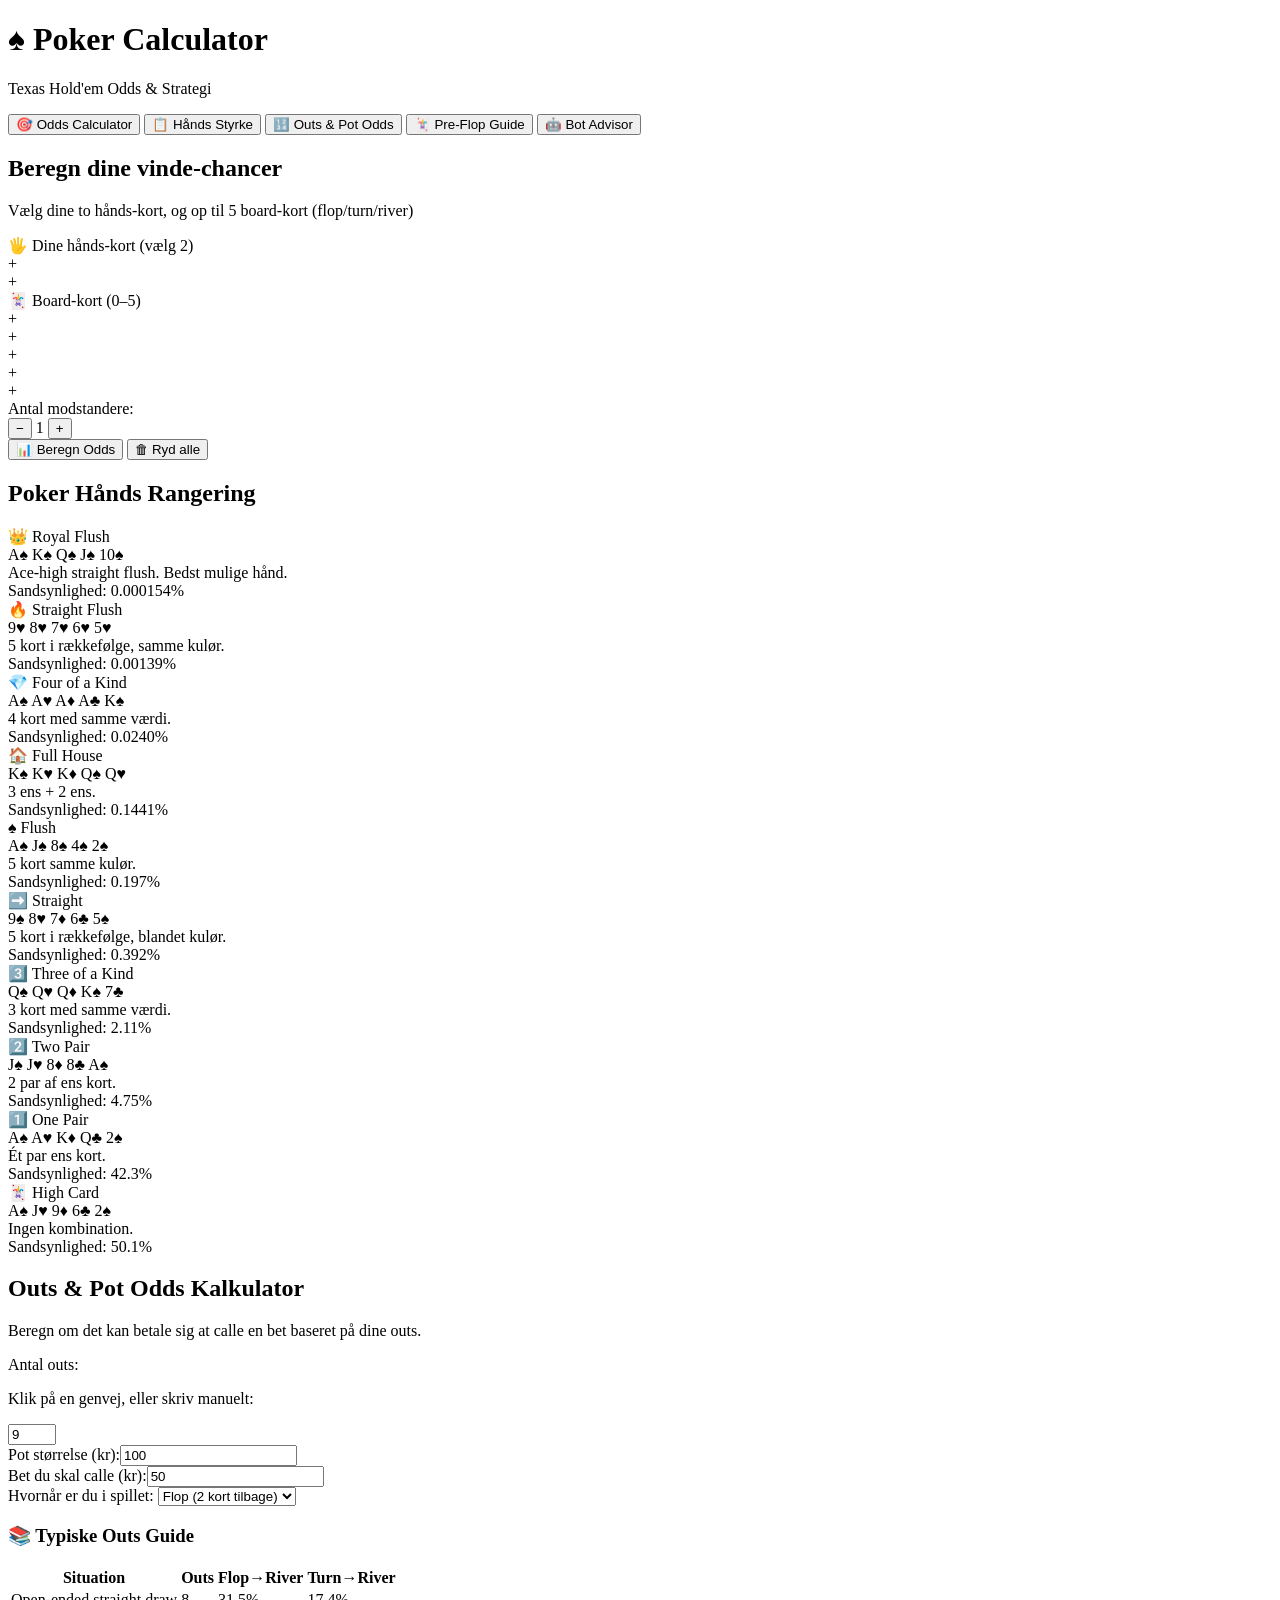
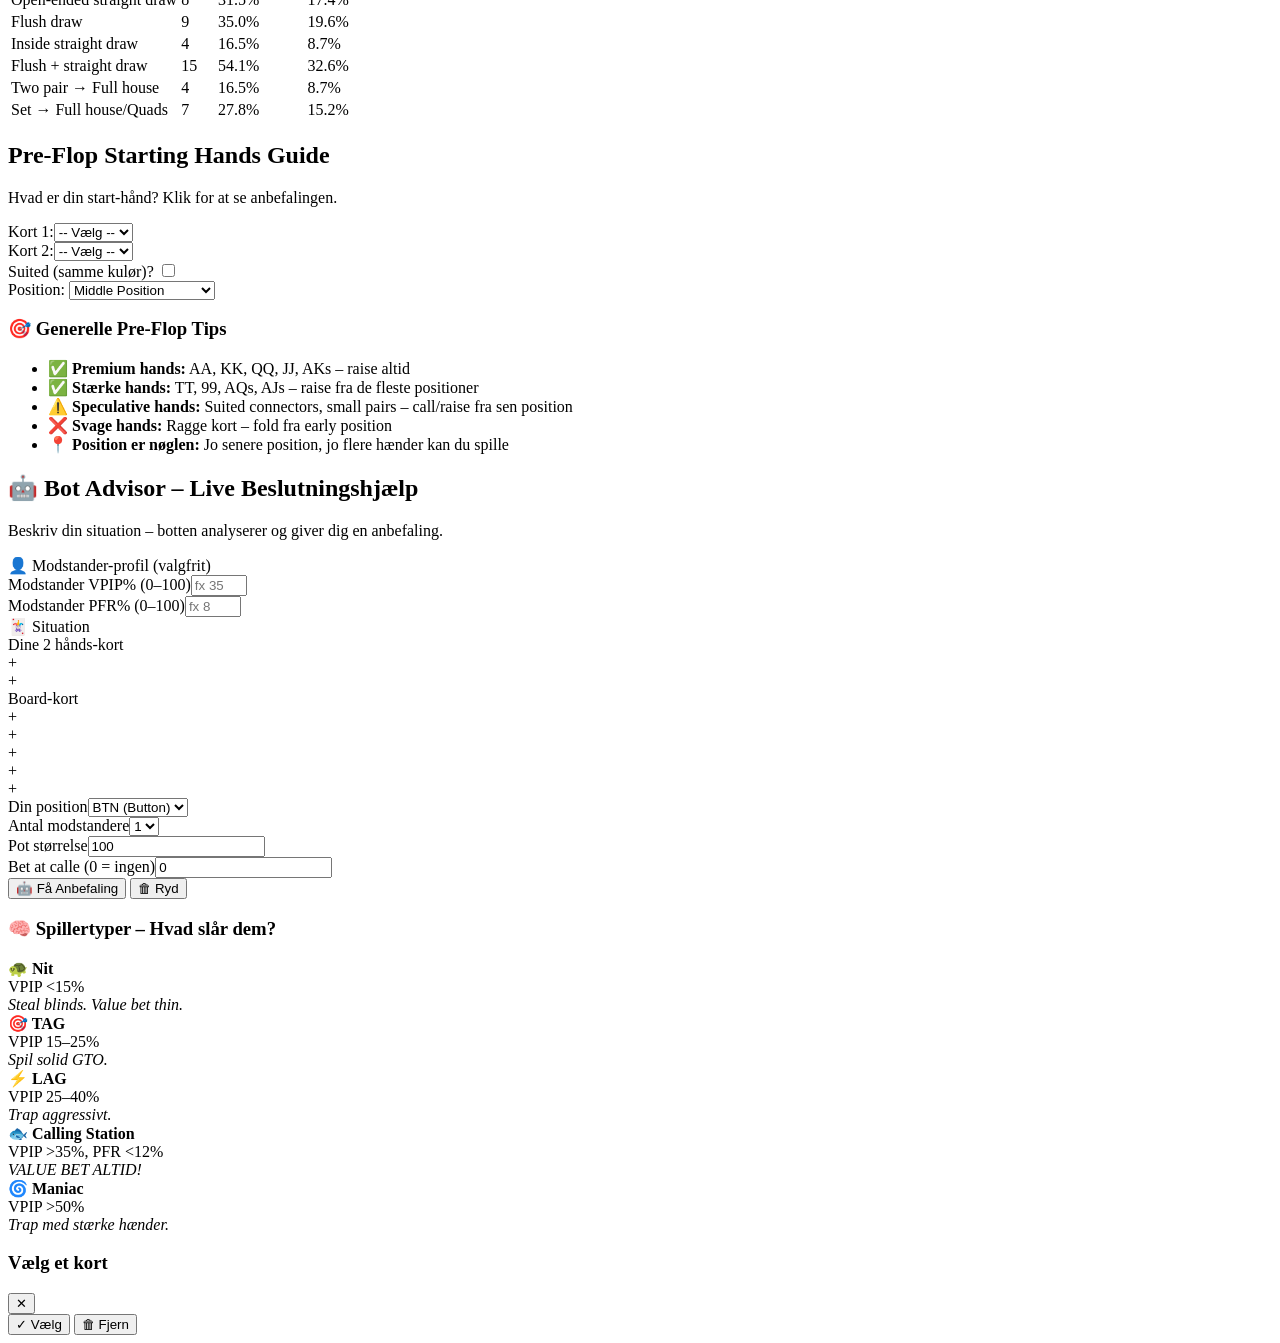
==== index.html @ 9366d3f9 "Initial: Texas Hold'em Poker Advisor – standalone app Web app + Python CLI bot til Texas Hold'em: - " ====
<!DOCTYPE html>
<html lang="da">
<head>
  <meta charset="UTF-8" />
  <meta name="viewport" content="width=device-width, initial-scale=1.0" />
  <title>♠ Poker Calculator</title>
  <link rel="stylesheet" href="style.css" />
</head>
<body>
  <div class="app">
    <header>
      <h1>♠ Poker Calculator</h1>
      <p class="subtitle">Texas Hold'em Odds & Strategi</p>
    </header>

    <nav class="tabs">
      <button class="tab active" data-tab="odds">🎯 Odds Calculator</button>
      <button class="tab" data-tab="hands">📋 Hånds Styrke</button>
      <button class="tab" data-tab="outs">🔢 Outs & Pot Odds</button>
      <button class="tab" data-tab="preflop">🃏 Pre-Flop Guide</button>
      <button class="tab" data-tab="bot">🤖 Bot Advisor</button>
    </nav>

    <section id="tab-odds" class="tab-content active">
      <div class="card">
        <h2>Beregn dine vinde-chancer</h2>
        <p class="hint">Vælg dine to hånds-kort, og op til 5 board-kort (flop/turn/river)</p>
        <div class="section-label">🖐 Dine hånds-kort (vælg 2)</div>
        <div class="card-picker" id="hole-cards">
          <div class="card-slot" data-index="0" onclick="openPicker(this)"><span class="add-icon">+</span></div>
          <div class="card-slot" data-index="1" onclick="openPicker(this)"><span class="add-icon">+</span></div>
        </div>
        <div class="section-label">🃏 Board-kort (0–5)</div>
        <div class="card-picker" id="board-cards">
          <div class="card-slot" data-index="0" onclick="openPicker(this)"><span class="add-icon">+</span></div>
          <div class="card-slot" data-index="1" onclick="openPicker(this)"><span class="add-icon">+</span></div>
          <div class="card-slot" data-index="2" onclick="openPicker(this)"><span class="add-icon">+</span></div>
          <div class="card-slot" data-index="3" onclick="openPicker(this)"><span class="add-icon">+</span></div>
          <div class="card-slot" data-index="4" onclick="openPicker(this)"><span class="add-icon">+</span></div>
        </div>
        <div class="opponents-row">
          <label>Antal modstandere:</label>
          <div class="num-input">
            <button onclick="changeOpponents(-1)">−</button>
            <span id="opponent-count">1</span>
            <button onclick="changeOpponents(1)">+</button>
          </div>
        </div>
        <button class="calc-btn" onclick="calculateOdds()">📊 Beregn Odds</button>
        <button class="clear-btn" onclick="clearAll()">🗑 Ryd alle</button>
        <div id="result" class="result-box hidden"></div>
      </div>
    </section>

    <section id="tab-hands" class="tab-content hidden">
      <div class="card">
        <h2>Poker Hånds Rangering</h2>
        <div class="hand-list">
          <div class="hand-item rank-1"><div class="hand-name">👑 Royal Flush</div><div class="hand-example">A♠ K♠ Q♠ J♠ 10♠</div><div class="hand-desc">Ace-high straight flush. Bedst mulige hånd.</div><div class="hand-prob">Sandsynlighed: 0.000154%</div></div>
          <div class="hand-item rank-2"><div class="hand-name">🔥 Straight Flush</div><div class="hand-example">9♥ 8♥ 7♥ 6♥ 5♥</div><div class="hand-desc">5 kort i rækkefølge, samme kulør.</div><div class="hand-prob">Sandsynlighed: 0.00139%</div></div>
          <div class="hand-item rank-3"><div class="hand-name">💎 Four of a Kind</div><div class="hand-example">A♠ A♥ A♦ A♣ K♠</div><div class="hand-desc">4 kort med samme værdi.</div><div class="hand-prob">Sandsynlighed: 0.0240%</div></div>
          <div class="hand-item rank-4"><div class="hand-name">🏠 Full House</div><div class="hand-example">K♠ K♥ K♦ Q♠ Q♥</div><div class="hand-desc">3 ens + 2 ens.</div><div class="hand-prob">Sandsynlighed: 0.1441%</div></div>
          <div class="hand-item rank-5"><div class="hand-name">♠ Flush</div><div class="hand-example">A♠ J♠ 8♠ 4♠ 2♠</div><div class="hand-desc">5 kort samme kulør.</div><div class="hand-prob">Sandsynlighed: 0.197%</div></div>
          <div class="hand-item rank-6"><div class="hand-name">➡️ Straight</div><div class="hand-example">9♠ 8♥ 7♦ 6♣ 5♠</div><div class="hand-desc">5 kort i rækkefølge, blandet kulør.</div><div class="hand-prob">Sandsynlighed: 0.392%</div></div>
          <div class="hand-item rank-7"><div class="hand-name">3️⃣ Three of a Kind</div><div class="hand-example">Q♠ Q♥ Q♦ K♠ 7♣</div><div class="hand-desc">3 kort med samme værdi.</div><div class="hand-prob">Sandsynlighed: 2.11%</div></div>
          <div class="hand-item rank-8"><div class="hand-name">2️⃣ Two Pair</div><div class="hand-example">J♠ J♥ 8♦ 8♣ A♠</div><div class="hand-desc">2 par af ens kort.</div><div class="hand-prob">Sandsynlighed: 4.75%</div></div>
          <div class="hand-item rank-9"><div class="hand-name">1️⃣ One Pair</div><div class="hand-example">A♠ A♥ K♦ Q♣ 2♠</div><div class="hand-desc">Ét par ens kort.</div><div class="hand-prob">Sandsynlighed: 42.3%</div></div>
          <div class="hand-item rank-10"><div class="hand-name">🃏 High Card</div><div class="hand-example">A♠ J♥ 9♦ 6♣ 2♠</div><div class="hand-desc">Ingen kombination.</div><div class="hand-prob">Sandsynlighed: 50.1%</div></div>
        </div>
      </div>
    </section>

    <section id="tab-outs" class="tab-content hidden">
      <div class="card">
        <h2>Outs & Pot Odds Kalkulator</h2>
        <p class="hint">Beregn om det kan betale sig at calle en bet baseret på dine outs.</p>
        <div class="form-group">
          <label>Antal outs:</label>
          <div class="outs-grid" id="outs-grid"></div>
          <p class="hint small">Klik på en genvej, eller skriv manuelt:</p>
          <input type="number" id="outs-input" min="1" max="47" value="9" oninput="updateOutsCalc()" />
        </div>
        <div class="form-row">
          <div class="form-group half"><label>Pot størrelse (kr):</label><input type="number" id="pot-size" value="100" oninput="updateOutsCalc()" /></div>
          <div class="form-group half"><label>Bet du skal calle (kr):</label><input type="number" id="call-size" value="50" oninput="updateOutsCalc()" /></div>
        </div>
        <div class="form-group">
          <label>Hvornår er du i spillet:</label>
          <select id="street" onchange="updateOutsCalc()">
            <option value="flop">Flop (2 kort tilbage)</option>
            <option value="turn">Turn (1 kort tilbage)</option>
          </select>
        </div>
        <div id="outs-result" class="result-box"></div>
        <div class="card inner-card">
          <h3>📚 Typiske Outs Guide</h3>
          <table class="outs-table">
            <thead><tr><th>Situation</th><th>Outs</th><th>Flop→River</th><th>Turn→River</th></tr></thead>
            <tbody>
              <tr><td>Open-ended straight draw</td><td>8</td><td>31.5%</td><td>17.4%</td></tr>
              <tr><td>Flush draw</td><td>9</td><td>35.0%</td><td>19.6%</td></tr>
              <tr><td>Inside straight draw</td><td>4</td><td>16.5%</td><td>8.7%</td></tr>
              <tr><td>Flush + straight draw</td><td>15</td><td>54.1%</td><td>32.6%</td></tr>
              <tr><td>Two pair → Full house</td><td>4</td><td>16.5%</td><td>8.7%</td></tr>
              <tr><td>Set → Full house/Quads</td><td>7</td><td>27.8%</td><td>15.2%</td></tr>
            </tbody>
          </table>
        </div>
      </div>
    </section>

    <section id="tab-preflop" class="tab-content hidden">
      <div class="card">
        <h2>Pre-Flop Starting Hands Guide</h2>
        <p class="hint">Hvad er din start-hånd? Klik for at se anbefalingen.</p>
        <div class="preflop-selector">
          <div class="form-row">
            <div class="form-group half"><label>Kort 1:</label><select id="pf-card1" onchange="updatePreflop()"><option value="">-- Vælg --</option></select></div>
            <div class="form-group half"><label>Kort 2:</label><select id="pf-card2" onchange="updatePreflop()"><option value="">-- Vælg --</option></select></div>
          </div>
          <div class="form-group">
            <label>Suited (samme kulør)?</label>
            <label class="toggle"><input type="checkbox" id="pf-suited" onchange="updatePreflop()" /><span class="slider"></span></label>
          </div>
          <div class="form-group">
            <label>Position:</label>
            <select id="pf-position" onchange="updatePreflop()">
              <option value="early">Early (UTG)</option>
              <option value="mid" selected>Middle Position</option>
              <option value="late">Late (Cutoff / Button)</option>
              <option value="blind">Blinds (SB/BB)</option>
            </select>
          </div>
        </div>
        <div id="preflop-result" class="result-box hidden"></div>
        <div class="card inner-card">
          <h3>🎯 Generelle Pre-Flop Tips</h3>
          <ul class="tips-list">
            <li>✅ <strong>Premium hands:</strong> AA, KK, QQ, JJ, AKs – raise altid</li>
            <li>✅ <strong>Stærke hands:</strong> TT, 99, AQs, AJs – raise fra de fleste positioner</li>
            <li>⚠️ <strong>Speculative hands:</strong> Suited connectors, small pairs – call/raise fra sen position</li>
            <li>❌ <strong>Svage hands:</strong> Ragge kort – fold fra early position</li>
            <li>📍 <strong>Position er nøglen:</strong> Jo senere position, jo flere hænder kan du spille</li>
          </ul>
        </div>
      </div>
    </section>

    <section id="tab-bot" class="tab-content hidden">
      <div class="card">
        <h2>🤖 Bot Advisor – Live Beslutningshjælp</h2>
        <p class="hint">Beskriv din situation – botten analyserer og giver dig en anbefaling.</p>
        <div class="bot-section">
          <div class="section-label">👤 Modstander-profil (valgfrit)</div>
          <div class="form-row">
            <div class="form-group half"><label>Modstander VPIP% <span class="hint-inline">(0–100)</span></label><input type="number" id="bot-vpip" placeholder="fx 35" min="0" max="100" oninput="botClassifyOpp()" /></div>
            <div class="form-group half"><label>Modstander PFR% <span class="hint-inline">(0–100)</span></label><input type="number" id="bot-pfr" placeholder="fx 8" min="0" max="100" oninput="botClassifyOpp()" /></div>
          </div>
          <div id="bot-opp-result" class="opp-box hidden"></div>
        </div>
        <div class="bot-section">
          <div class="section-label">🃏 Situation</div>
          <div class="section-label small">Dine 2 hånds-kort</div>
          <div class="card-picker" id="bot-hole-cards">
            <div class="card-slot" data-index="0" onclick="openBotPicker(this,'hole')"><span class="add-icon">+</span></div>
            <div class="card-slot" data-index="1" onclick="openBotPicker(this,'hole')"><span class="add-icon">+</span></div>
          </div>
          <div class="section-label small">Board-kort</div>
          <div class="card-picker" id="bot-board-cards">
            <div class="card-slot" data-index="0" onclick="openBotPicker(this,'board')"><span class="add-icon">+</span></div>
            <div class="card-slot" data-index="1" onclick="openBotPicker(this,'board')"><span class="add-icon">+</span></div>
            <div class="card-slot" data-index="2" onclick="openBotPicker(this,'board')"><span class="add-icon">+</span></div>
            <div class="card-slot" data-index="3" onclick="openBotPicker(this,'board')"><span class="add-icon">+</span></div>
            <div class="card-slot" data-index="4" onclick="openBotPicker(this,'board')"><span class="add-icon">+</span></div>
          </div>
          <div class="form-row">
            <div class="form-group half"><label>Din position</label><select id="bot-position"><option value="UTG">UTG (Early)</option><option value="MP">MP (Middle)</option><option value="CO">CO (Cutoff)</option><option value="BTN" selected>BTN (Button)</option><option value="SB">SB</option><option value="BB">BB</option></select></div>
            <div class="form-group half"><label>Antal modstandere</label><select id="bot-opponents"><option value="1" selected>1</option><option value="2">2</option><option value="3">3</option><option value="4">4</option><option value="5">5</option></select></div>
          </div>
          <div class="form-row">
            <div class="form-group half"><label>Pot størrelse</label><input type="number" id="bot-pot" value="100" /></div>
            <div class="form-group half"><label>Bet at calle (0 = ingen)</label><input type="number" id="bot-call" value="0" /></div>
          </div>
        </div>
        <button class="calc-btn" onclick="runBotAdvisor()">🤖 Få Anbefaling</button>
        <button class="clear-btn" onclick="clearBotCards()">🗑 Ryd</button>
        <div id="bot-result" class="result-box hidden"></div>
        <div class="card inner-card" style="margin-top:1.2rem">
          <h3>🧠 Spillertyper – Hvad slår dem?</h3>
          <div class="opp-types-grid">
            <div class="opp-type-item nit"><strong>🐢 Nit</strong><br>VPIP &lt;15%<br><em>Steal blinds. Value bet thin.</em></div>
            <div class="opp-type-item tag"><strong>🎯 TAG</strong><br>VPIP 15–25%<br><em>Spil solid GTO.</em></div>
            <div class="opp-type-item lag"><strong>⚡ LAG</strong><br>VPIP 25–40%<br><em>Trap aggressivt.</em></div>
            <div class="opp-type-item fish"><strong>🐟 Calling Station</strong><br>VPIP &gt;35%, PFR &lt;12%<br><em>VALUE BET ALTID!</em></div>
            <div class="opp-type-item maniac"><strong>🌀 Maniac</strong><br>VPIP &gt;50%<br><em>Trap med stærke hænder.</em></div>
          </div>
        </div>
      </div>
    </section>
  </div>

  <div id="modal-overlay" class="modal-overlay hidden" onclick="closePickerIfOutside(event)">
    <div class="modal-box">
      <div class="modal-header"><h3>Vælg et kort</h3><button onclick="closePicker()">✕</button></div>
      <div class="rank-buttons" id="rank-buttons"></div>
      <div class="suit-buttons" id="suit-buttons"></div>
      <div id="picker-preview" class="picker-preview"></div>
      <div class="modal-actions">
        <button class="confirm-btn" onclick="confirmCard()">✓ Vælg</button>
        <button class="remove-btn" onclick="removeCard()">🗑 Fjern</button>
      </div>
    </div>
  </div>

  <script src="poker.js"></script>
  <script src="bot-web.js"></script>
</body>
</html>
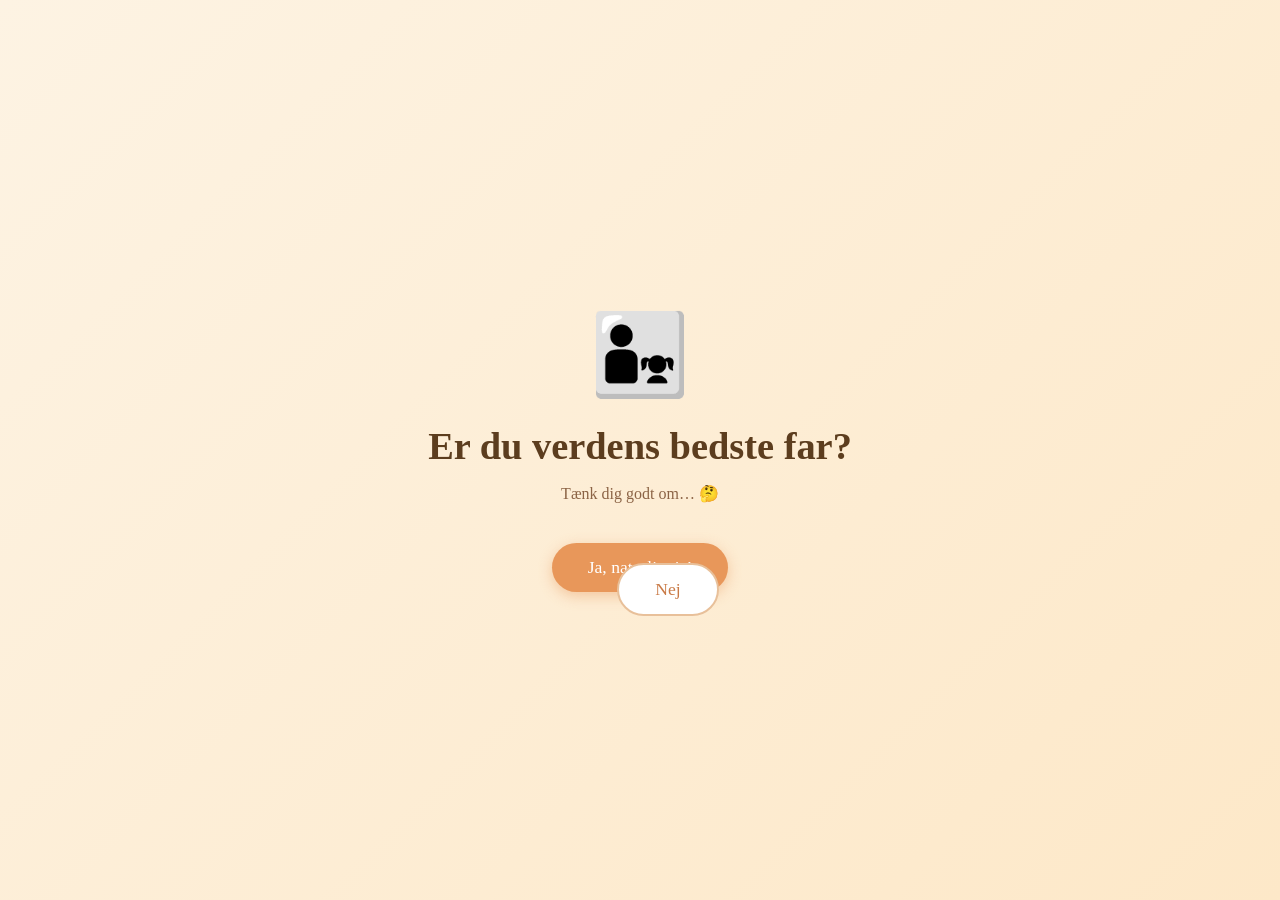
==== commit 9a839f7e: "Add Father's Day interactive invitation page A playful single-page site with 3 questions where the "" ====
--- a/index.html
+++ b/index.html
@@ -3,216 +3,316 @@
 <head>
   <meta charset="UTF-8" />
   <meta name="viewport" content="width=device-width, initial-scale=1.0" />
-  <title>♠ Poker Calculator</title>
-  <link rel="stylesheet" href="style.css" />
+  <title>Fars dag ❤️</title>
+  <style>
+    * {
+      box-sizing: border-box;
+      margin: 0;
+      padding: 0;
+    }
+
+    body {
+      min-height: 100vh;
+      background: linear-gradient(135deg, #fdf3e3 0%, #fde8c8 100%);
+      font-family: 'Georgia', serif;
+      display: flex;
+      align-items: center;
+      justify-content: center;
+      overflow: hidden;
+    }
+
+    .scene {
+      display: none;
+      flex-direction: column;
+      align-items: center;
+      justify-content: center;
+      text-align: center;
+      padding: 40px 20px;
+      max-width: 600px;
+      width: 100%;
+      animation: fadeIn 0.6s ease;
+    }
+
+    .scene.active {
+      display: flex;
+    }
+
+    @keyframes fadeIn {
+      from { opacity: 0; transform: translateY(20px); }
+      to   { opacity: 1; transform: translateY(0); }
+    }
+
+    .emoji {
+      font-size: 80px;
+      margin-bottom: 20px;
+      animation: bounce 2s infinite;
+    }
+
+    @keyframes bounce {
+      0%, 100% { transform: translateY(0); }
+      50%       { transform: translateY(-10px); }
+    }
+
+    h1 {
+      font-size: clamp(1.6rem, 5vw, 2.4rem);
+      color: #5c3d1e;
+      margin-bottom: 12px;
+      line-height: 1.3;
+    }
+
+    p.sub {
+      font-size: 1rem;
+      color: #8b6345;
+      margin-bottom: 40px;
+    }
+
+    .btn-row {
+      display: flex;
+      gap: 20px;
+      flex-wrap: wrap;
+      justify-content: center;
+      position: relative;
+    }
+
+    button {
+      padding: 14px 36px;
+      font-size: 1.1rem;
+      font-family: inherit;
+      border: none;
+      border-radius: 50px;
+      cursor: pointer;
+      transition: transform 0.15s, box-shadow 0.15s;
+    }
+
+    .btn-yes {
+      background: #e8975a;
+      color: #fff;
+      box-shadow: 0 4px 14px rgba(232, 151, 90, 0.45);
+    }
+
+    .btn-yes:hover {
+      transform: scale(1.06);
+      box-shadow: 0 6px 20px rgba(232, 151, 90, 0.6);
+    }
+
+    .btn-no {
+      background: #fff;
+      color: #c97a46;
+      border: 2px solid #e8c09a;
+      position: fixed; /* so it can escape anywhere on screen */
+      transition: none;
+    }
+
+    /* Final scene styles */
+    #scene-final .emoji {
+      animation: spin 1s ease forwards;
+    }
+
+    @keyframes spin {
+      0%   { transform: rotate(0deg) scale(0.5); opacity: 0; }
+      60%  { transform: rotate(375deg) scale(1.15); opacity: 1; }
+      100% { transform: rotate(360deg) scale(1); opacity: 1; }
+    }
+
+    #scene-final h1 {
+      color: #c0392b;
+    }
+
+    .confetti-wrap {
+      position: fixed;
+      top: 0; left: 0;
+      width: 100%; height: 100%;
+      pointer-events: none;
+      overflow: hidden;
+    }
+
+    .confetti-piece {
+      position: absolute;
+      width: 10px; height: 10px;
+      border-radius: 2px;
+      animation: fall linear forwards;
+    }
+
+    @keyframes fall {
+      0%   { transform: translateY(-20px) rotate(0deg); opacity: 1; }
+      100% { transform: translateY(110vh) rotate(720deg); opacity: 0; }
+    }
+
+    .detail-box {
+      background: #fff;
+      border-radius: 18px;
+      padding: 24px 32px;
+      box-shadow: 0 4px 20px rgba(0,0,0,0.08);
+      margin-top: 24px;
+      color: #5c3d1e;
+      font-size: 1.05rem;
+      line-height: 1.8;
+    }
+
+    .detail-box strong {
+      color: #c97a46;
+    }
+  </style>
 </head>
 <body>
-  <div class="app">
-    <header>
-      <h1>♠ Poker Calculator</h1>
-      <p class="subtitle">Texas Hold'em Odds & Strategi</p>
-    </header>
-
-    <nav class="tabs">
-      <button class="tab active" data-tab="odds">🎯 Odds Calculator</button>
-      <button class="tab" data-tab="hands">📋 Hånds Styrke</button>
-      <button class="tab" data-tab="outs">🔢 Outs & Pot Odds</button>
-      <button class="tab" data-tab="preflop">🃏 Pre-Flop Guide</button>
-      <button class="tab" data-tab="bot">🤖 Bot Advisor</button>
-    </nav>
-
-    <section id="tab-odds" class="tab-content active">
-      <div class="card">
-        <h2>Beregn dine vinde-chancer</h2>
-        <p class="hint">Vælg dine to hånds-kort, og op til 5 board-kort (flop/turn/river)</p>
-        <div class="section-label">🖐 Dine hånds-kort (vælg 2)</div>
-        <div class="card-picker" id="hole-cards">
-          <div class="card-slot" data-index="0" onclick="openPicker(this)"><span class="add-icon">+</span></div>
-          <div class="card-slot" data-index="1" onclick="openPicker(this)"><span class="add-icon">+</span></div>
-        </div>
-        <div class="section-label">🃏 Board-kort (0–5)</div>
-        <div class="card-picker" id="board-cards">
-          <div class="card-slot" data-index="0" onclick="openPicker(this)"><span class="add-icon">+</span></div>
-          <div class="card-slot" data-index="1" onclick="openPicker(this)"><span class="add-icon">+</span></div>
-          <div class="card-slot" data-index="2" onclick="openPicker(this)"><span class="add-icon">+</span></div>
-          <div class="card-slot" data-index="3" onclick="openPicker(this)"><span class="add-icon">+</span></div>
-          <div class="card-slot" data-index="4" onclick="openPicker(this)"><span class="add-icon">+</span></div>
-        </div>
-        <div class="opponents-row">
-          <label>Antal modstandere:</label>
-          <div class="num-input">
-            <button onclick="changeOpponents(-1)">−</button>
-            <span id="opponent-count">1</span>
-            <button onclick="changeOpponents(1)">+</button>
-          </div>
-        </div>
-        <button class="calc-btn" onclick="calculateOdds()">📊 Beregn Odds</button>
-        <button class="clear-btn" onclick="clearAll()">🗑 Ryd alle</button>
-        <div id="result" class="result-box hidden"></div>
-      </div>
-    </section>
-
-    <section id="tab-hands" class="tab-content hidden">
-      <div class="card">
-        <h2>Poker Hånds Rangering</h2>
-        <div class="hand-list">
-          <div class="hand-item rank-1"><div class="hand-name">👑 Royal Flush</div><div class="hand-example">A♠ K♠ Q♠ J♠ 10♠</div><div class="hand-desc">Ace-high straight flush. Bedst mulige hånd.</div><div class="hand-prob">Sandsynlighed: 0.000154%</div></div>
-          <div class="hand-item rank-2"><div class="hand-name">🔥 Straight Flush</div><div class="hand-example">9♥ 8♥ 7♥ 6♥ 5♥</div><div class="hand-desc">5 kort i rækkefølge, samme kulør.</div><div class="hand-prob">Sandsynlighed: 0.00139%</div></div>
-          <div class="hand-item rank-3"><div class="hand-name">💎 Four of a Kind</div><div class="hand-example">A♠ A♥ A♦ A♣ K♠</div><div class="hand-desc">4 kort med samme værdi.</div><div class="hand-prob">Sandsynlighed: 0.0240%</div></div>
-          <div class="hand-item rank-4"><div class="hand-name">🏠 Full House</div><div class="hand-example">K♠ K♥ K♦ Q♠ Q♥</div><div class="hand-desc">3 ens + 2 ens.</div><div class="hand-prob">Sandsynlighed: 0.1441%</div></div>
-          <div class="hand-item rank-5"><div class="hand-name">♠ Flush</div><div class="hand-example">A♠ J♠ 8♠ 4♠ 2♠</div><div class="hand-desc">5 kort samme kulør.</div><div class="hand-prob">Sandsynlighed: 0.197%</div></div>
-          <div class="hand-item rank-6"><div class="hand-name">➡️ Straight</div><div class="hand-example">9♠ 8♥ 7♦ 6♣ 5♠</div><div class="hand-desc">5 kort i rækkefølge, blandet kulør.</div><div class="hand-prob">Sandsynlighed: 0.392%</div></div>
-          <div class="hand-item rank-7"><div class="hand-name">3️⃣ Three of a Kind</div><div class="hand-example">Q♠ Q♥ Q♦ K♠ 7♣</div><div class="hand-desc">3 kort med samme værdi.</div><div class="hand-prob">Sandsynlighed: 2.11%</div></div>
-          <div class="hand-item rank-8"><div class="hand-name">2️⃣ Two Pair</div><div class="hand-example">J♠ J♥ 8♦ 8♣ A♠</div><div class="hand-desc">2 par af ens kort.</div><div class="hand-prob">Sandsynlighed: 4.75%</div></div>
-          <div class="hand-item rank-9"><div class="hand-name">1️⃣ One Pair</div><div class="hand-example">A♠ A♥ K♦ Q♣ 2♠</div><div class="hand-desc">Ét par ens kort.</div><div class="hand-prob">Sandsynlighed: 42.3%</div></div>
-          <div class="hand-item rank-10"><div class="hand-name">🃏 High Card</div><div class="hand-example">A♠ J♥ 9♦ 6♣ 2♠</div><div class="hand-desc">Ingen kombination.</div><div class="hand-prob">Sandsynlighed: 50.1%</div></div>
-        </div>
-      </div>
-    </section>
-
-    <section id="tab-outs" class="tab-content hidden">
-      <div class="card">
-        <h2>Outs & Pot Odds Kalkulator</h2>
-        <p class="hint">Beregn om det kan betale sig at calle en bet baseret på dine outs.</p>
-        <div class="form-group">
-          <label>Antal outs:</label>
-          <div class="outs-grid" id="outs-grid"></div>
-          <p class="hint small">Klik på en genvej, eller skriv manuelt:</p>
-          <input type="number" id="outs-input" min="1" max="47" value="9" oninput="updateOutsCalc()" />
-        </div>
-        <div class="form-row">
-          <div class="form-group half"><label>Pot størrelse (kr):</label><input type="number" id="pot-size" value="100" oninput="updateOutsCalc()" /></div>
-          <div class="form-group half"><label>Bet du skal calle (kr):</label><input type="number" id="call-size" value="50" oninput="updateOutsCalc()" /></div>
-        </div>
-        <div class="form-group">
-          <label>Hvornår er du i spillet:</label>
-          <select id="street" onchange="updateOutsCalc()">
-            <option value="flop">Flop (2 kort tilbage)</option>
-            <option value="turn">Turn (1 kort tilbage)</option>
-          </select>
-        </div>
-        <div id="outs-result" class="result-box"></div>
-        <div class="card inner-card">
-          <h3>📚 Typiske Outs Guide</h3>
-          <table class="outs-table">
-            <thead><tr><th>Situation</th><th>Outs</th><th>Flop→River</th><th>Turn→River</th></tr></thead>
-            <tbody>
-              <tr><td>Open-ended straight draw</td><td>8</td><td>31.5%</td><td>17.4%</td></tr>
-              <tr><td>Flush draw</td><td>9</td><td>35.0%</td><td>19.6%</td></tr>
-              <tr><td>Inside straight draw</td><td>4</td><td>16.5%</td><td>8.7%</td></tr>
-              <tr><td>Flush + straight draw</td><td>15</td><td>54.1%</td><td>32.6%</td></tr>
-              <tr><td>Two pair → Full house</td><td>4</td><td>16.5%</td><td>8.7%</td></tr>
-              <tr><td>Set → Full house/Quads</td><td>7</td><td>27.8%</td><td>15.2%</td></tr>
-            </tbody>
-          </table>
-        </div>
-      </div>
-    </section>
-
-    <section id="tab-preflop" class="tab-content hidden">
-      <div class="card">
-        <h2>Pre-Flop Starting Hands Guide</h2>
-        <p class="hint">Hvad er din start-hånd? Klik for at se anbefalingen.</p>
-        <div class="preflop-selector">
-          <div class="form-row">
-            <div class="form-group half"><label>Kort 1:</label><select id="pf-card1" onchange="updatePreflop()"><option value="">-- Vælg --</option></select></div>
-            <div class="form-group half"><label>Kort 2:</label><select id="pf-card2" onchange="updatePreflop()"><option value="">-- Vælg --</option></select></div>
-          </div>
-          <div class="form-group">
-            <label>Suited (samme kulør)?</label>
-            <label class="toggle"><input type="checkbox" id="pf-suited" onchange="updatePreflop()" /><span class="slider"></span></label>
-          </div>
-          <div class="form-group">
-            <label>Position:</label>
-            <select id="pf-position" onchange="updatePreflop()">
-              <option value="early">Early (UTG)</option>
-              <option value="mid" selected>Middle Position</option>
-              <option value="late">Late (Cutoff / Button)</option>
-              <option value="blind">Blinds (SB/BB)</option>
-            </select>
-          </div>
-        </div>
-        <div id="preflop-result" class="result-box hidden"></div>
-        <div class="card inner-card">
-          <h3>🎯 Generelle Pre-Flop Tips</h3>
-          <ul class="tips-list">
-            <li>✅ <strong>Premium hands:</strong> AA, KK, QQ, JJ, AKs – raise altid</li>
-            <li>✅ <strong>Stærke hands:</strong> TT, 99, AQs, AJs – raise fra de fleste positioner</li>
-            <li>⚠️ <strong>Speculative hands:</strong> Suited connectors, small pairs – call/raise fra sen position</li>
-            <li>❌ <strong>Svage hands:</strong> Ragge kort – fold fra early position</li>
-            <li>📍 <strong>Position er nøglen:</strong> Jo senere position, jo flere hænder kan du spille</li>
-          </ul>
-        </div>
-      </div>
-    </section>
-
-    <section id="tab-bot" class="tab-content hidden">
-      <div class="card">
-        <h2>🤖 Bot Advisor – Live Beslutningshjælp</h2>
-        <p class="hint">Beskriv din situation – botten analyserer og giver dig en anbefaling.</p>
-        <div class="bot-section">
-          <div class="section-label">👤 Modstander-profil (valgfrit)</div>
-          <div class="form-row">
-            <div class="form-group half"><label>Modstander VPIP% <span class="hint-inline">(0–100)</span></label><input type="number" id="bot-vpip" placeholder="fx 35" min="0" max="100" oninput="botClassifyOpp()" /></div>
-            <div class="form-group half"><label>Modstander PFR% <span class="hint-inline">(0–100)</span></label><input type="number" id="bot-pfr" placeholder="fx 8" min="0" max="100" oninput="botClassifyOpp()" /></div>
-          </div>
-          <div id="bot-opp-result" class="opp-box hidden"></div>
-        </div>
-        <div class="bot-section">
-          <div class="section-label">🃏 Situation</div>
-          <div class="section-label small">Dine 2 hånds-kort</div>
-          <div class="card-picker" id="bot-hole-cards">
-            <div class="card-slot" data-index="0" onclick="openBotPicker(this,'hole')"><span class="add-icon">+</span></div>
-            <div class="card-slot" data-index="1" onclick="openBotPicker(this,'hole')"><span class="add-icon">+</span></div>
-          </div>
-          <div class="section-label small">Board-kort</div>
-          <div class="card-picker" id="bot-board-cards">
-            <div class="card-slot" data-index="0" onclick="openBotPicker(this,'board')"><span class="add-icon">+</span></div>
-            <div class="card-slot" data-index="1" onclick="openBotPicker(this,'board')"><span class="add-icon">+</span></div>
-            <div class="card-slot" data-index="2" onclick="openBotPicker(this,'board')"><span class="add-icon">+</span></div>
-            <div class="card-slot" data-index="3" onclick="openBotPicker(this,'board')"><span class="add-icon">+</span></div>
-            <div class="card-slot" data-index="4" onclick="openBotPicker(this,'board')"><span class="add-icon">+</span></div>
-          </div>
-          <div class="form-row">
-            <div class="form-group half"><label>Din position</label><select id="bot-position"><option value="UTG">UTG (Early)</option><option value="MP">MP (Middle)</option><option value="CO">CO (Cutoff)</option><option value="BTN" selected>BTN (Button)</option><option value="SB">SB</option><option value="BB">BB</option></select></div>
-            <div class="form-group half"><label>Antal modstandere</label><select id="bot-opponents"><option value="1" selected>1</option><option value="2">2</option><option value="3">3</option><option value="4">4</option><option value="5">5</option></select></div>
-          </div>
-          <div class="form-row">
-            <div class="form-group half"><label>Pot størrelse</label><input type="number" id="bot-pot" value="100" /></div>
-            <div class="form-group half"><label>Bet at calle (0 = ingen)</label><input type="number" id="bot-call" value="0" /></div>
-          </div>
-        </div>
-        <button class="calc-btn" onclick="runBotAdvisor()">🤖 Få Anbefaling</button>
-        <button class="clear-btn" onclick="clearBotCards()">🗑 Ryd</button>
-        <div id="bot-result" class="result-box hidden"></div>
-        <div class="card inner-card" style="margin-top:1.2rem">
-          <h3>🧠 Spillertyper – Hvad slår dem?</h3>
-          <div class="opp-types-grid">
-            <div class="opp-type-item nit"><strong>🐢 Nit</strong><br>VPIP &lt;15%<br><em>Steal blinds. Value bet thin.</em></div>
-            <div class="opp-type-item tag"><strong>🎯 TAG</strong><br>VPIP 15–25%<br><em>Spil solid GTO.</em></div>
-            <div class="opp-type-item lag"><strong>⚡ LAG</strong><br>VPIP 25–40%<br><em>Trap aggressivt.</em></div>
-            <div class="opp-type-item fish"><strong>🐟 Calling Station</strong><br>VPIP &gt;35%, PFR &lt;12%<br><em>VALUE BET ALTID!</em></div>
-            <div class="opp-type-item maniac"><strong>🌀 Maniac</strong><br>VPIP &gt;50%<br><em>Trap med stærke hænder.</em></div>
-          </div>
-        </div>
-      </div>
-    </section>
+
+<!-- Scene 1 -->
+<div class="scene active" id="scene-1">
+  <div class="emoji">👨‍👧</div>
+  <h1>Er du verdens bedste far?</h1>
+  <p class="sub">Tænk dig godt om… 🤔</p>
+  <div class="btn-row">
+    <button class="btn-yes" onclick="next('scene-2')">Ja, naturligvis!</button>
+    <button class="btn-no" id="no-1">Nej</button>
   </div>
-
-  <div id="modal-overlay" class="modal-overlay hidden" onclick="closePickerIfOutside(event)">
-    <div class="modal-box">
-      <div class="modal-header"><h3>Vælg et kort</h3><button onclick="closePicker()">✕</button></div>
-      <div class="rank-buttons" id="rank-buttons"></div>
-      <div class="suit-buttons" id="suit-buttons"></div>
-      <div id="picker-preview" class="picker-preview"></div>
-      <div class="modal-actions">
-        <button class="confirm-btn" onclick="confirmCard()">✓ Vælg</button>
-        <button class="remove-btn" onclick="removeCard()">🗑 Fjern</button>
-      </div>
-    </div>
+</div>
+
+<!-- Scene 2 -->
+<div class="scene" id="scene-2">
+  <div class="emoji">🏆</div>
+  <h1>Fortjener du at blive forkælet på Fars dag?</h1>
+  <p class="sub">Det rigtige svar er allerede valgt for dig 😏</p>
+  <div class="btn-row">
+    <button class="btn-yes" onclick="next('scene-3')">Selvfølgelig!</button>
+    <button class="btn-no" id="no-2">Nej tak</button>
   </div>
-
-  <script src="poker.js"></script>
-  <script src="bot-web.js"></script>
+</div>
+
+<!-- Scene 3 -->
+<div class="scene" id="scene-3">
+  <div class="emoji">🍽️</div>
+  <h1>Vil du med ud at spise til Fars dag?</h1>
+  <p class="sub">Jeg sætter pris på dig hver eneste dag ❤️</p>
+  <div class="btn-row">
+    <button class="btn-yes" onclick="next('scene-final')">Ja! Det vil jeg gerne!</button>
+    <button class="btn-no" id="no-3">Nej</button>
+  </div>
+</div>
+
+<!-- Final scene -->
+<div class="scene" id="scene-final">
+  <div class="emoji">🎉</div>
+  <h1>Hurra! Det bliver fantastisk!</h1>
+  <p class="sub">Glæder mig til at fejre dig — du er den bedste far! ❤️</p>
+  <div class="detail-box">
+    📅 <strong>Fars dag</strong> — søndag den 7. juni<br/>
+    🍴 Vi går ud at spise!<br/>
+    🎁 Resten er en overraskelse 😄
+  </div>
+  <div class="confetti-wrap" id="confetti"></div>
+</div>
+
+<script>
+  function next(sceneId) {
+    document.querySelectorAll('.scene').forEach(s => s.classList.remove('active'));
+    const scene = document.getElementById(sceneId);
+    scene.classList.add('active');
+
+    if (sceneId === 'scene-final') launchConfetti();
+
+    // Re-position the "nej" button for the new scene after transition
+    const noId = { 'scene-2': 'no-2', 'scene-3': 'no-3' }[sceneId];
+    if (noId) placeBtnNearRow(noId);
+  }
+
+  // Keep track of how many times the button has run away
+  const escapeCounts = {};
+
+  function makeBtnRun(btn) {
+    const id = btn.id;
+    escapeCounts[id] = (escapeCounts[id] || 0) + 1;
+
+    const margin = 20;
+    const bw = btn.offsetWidth  || 100;
+    const bh = btn.offsetHeight || 48;
+    const maxX = window.innerWidth  - bw - margin;
+    const maxY = window.innerHeight - bh - margin;
+
+    // Try up to 10 random positions that are far enough from current position
+    const cx = btn.getBoundingClientRect().left;
+    const cy = btn.getBoundingClientRect().top;
+
+    let nx, ny, attempts = 0;
+    do {
+      nx = margin + Math.random() * maxX;
+      ny = margin + Math.random() * maxY;
+      attempts++;
+    } while (attempts < 10 && Math.hypot(nx - cx, ny - cy) < 120);
+
+    btn.style.left = nx + 'px';
+    btn.style.top  = ny + 'px';
+
+    // After 5 escapes, show a little taunt
+    if (escapeCounts[id] === 5) {
+      btn.textContent = '🏃 Nej!';
+    } else if (escapeCounts[id] === 10) {
+      btn.textContent = '😅 Aldrig!';
+    }
+  }
+
+  function placeBtnNearRow(btnId) {
+    const btn = document.getElementById(btnId);
+    if (!btn) return;
+    // Initially place it roughly where it would normally appear
+    // (next to the yes-button row area)
+    const row = btn.closest('.btn-row');
+    if (!row) return;
+    const rect = row.getBoundingClientRect();
+    btn.style.left = (rect.right - btn.offsetWidth - 10) + 'px';
+    btn.style.top  = rect.top + 'px';
+  }
+
+  function initNoButton(id) {
+    const btn = document.getElementById(id);
+    if (!btn) return;
+
+    // Set initial position
+    placeBtnNearRow(id);
+
+    btn.addEventListener('mouseover', () => makeBtnRun(btn));
+    btn.addEventListener('touchstart', (e) => {
+      e.preventDefault();
+      makeBtnRun(btn);
+    }, { passive: false });
+  }
+
+  // Init all no-buttons after page load
+  window.addEventListener('load', () => {
+    initNoButton('no-1');
+    initNoButton('no-2');
+    initNoButton('no-3');
+  });
+
+  // Reposition on resize
+  window.addEventListener('resize', () => {
+    ['no-1','no-2','no-3'].forEach(id => {
+      const btn = document.getElementById(id);
+      if (!btn) return;
+      const bw = btn.offsetWidth;
+      const bh = btn.offsetHeight;
+      const x  = parseFloat(btn.style.left) || 0;
+      const y  = parseFloat(btn.style.top)  || 0;
+      btn.style.left = Math.min(x, window.innerWidth  - bw - 20) + 'px';
+      btn.style.top  = Math.min(y, window.innerHeight - bh - 20) + 'px';
+    });
+  });
+
+  // Confetti
+  function launchConfetti() {
+    const wrap = document.getElementById('confetti');
+    const colors = ['#e8975a','#f5c842','#e85a5a','#5ab4e8','#a0e85a','#e85ab4'];
+    for (let i = 0; i < 80; i++) {
+      const el = document.createElement('div');
+      el.className = 'confetti-piece';
+      el.style.left            = Math.random() * 100 + 'vw';
+      el.style.background      = colors[Math.floor(Math.random() * colors.length)];
+      el.style.animationDuration = (1.5 + Math.random() * 2) + 's';
+      el.style.animationDelay  = (Math.random() * 1.5) + 's';
+      el.style.width           = (8 + Math.random() * 8) + 'px';
+      el.style.height          = (8 + Math.random() * 8) + 'px';
+      wrap.appendChild(el);
+    }
+  }
+</script>
 </body>
 </html>
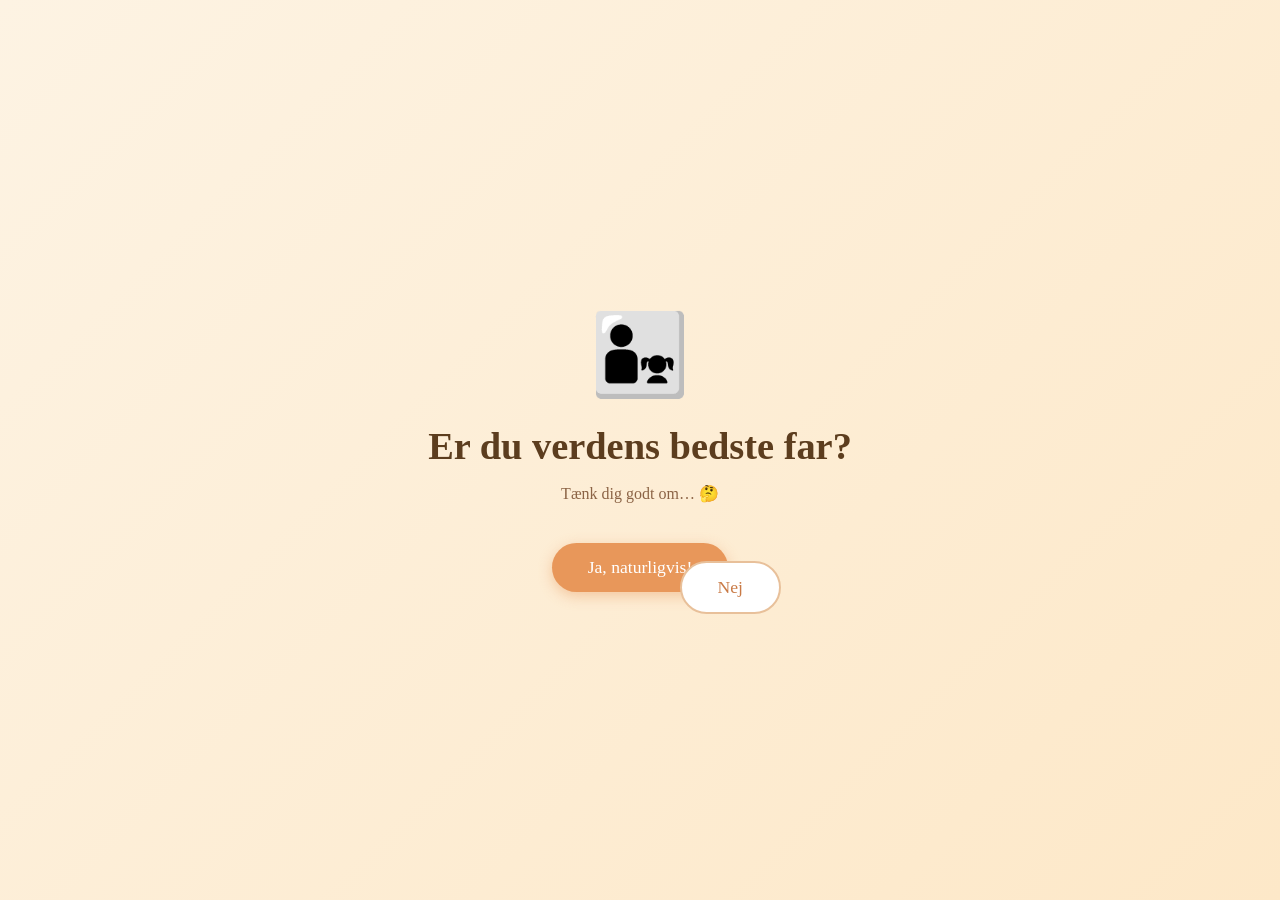
==== commit 59029ae4: "Fix touch on mobile + Nej button creeps in from right side" ====
--- a/index.html
+++ b/index.html
@@ -99,8 +99,12 @@
       background: #fff;
       color: #c97a46;
       border: 2px solid #e8c09a;
-      position: fixed; /* so it can escape anywhere on screen */
       transition: none;
+    }
+
+    .btn-no.running {
+      position: fixed;
+      z-index: 999;
     }
 
     /* Final scene styles */
@@ -209,13 +213,9 @@
     scene.classList.add('active');
 
     if (sceneId === 'scene-final') launchConfetti();
-
-    // Re-position the "nej" button for the new scene after transition
-    const noId = { 'scene-2': 'no-2', 'scene-3': 'no-3' }[sceneId];
-    if (noId) placeBtnNearRow(noId);
-  }
-
-  // Keep track of how many times the button has run away
+    else initNoButtonForScene(sceneId);
+  }
+
   const escapeCounts = {};
 
   function makeBtnRun(btn) {
@@ -228,7 +228,6 @@
     const maxX = window.innerWidth  - bw - margin;
     const maxY = window.innerHeight - bh - margin;
 
-    // Try up to 10 random positions that are far enough from current position
     const cx = btn.getBoundingClientRect().left;
     const cy = btn.getBoundingClientRect().top;
 
@@ -242,7 +241,6 @@
     btn.style.left = nx + 'px';
     btn.style.top  = ny + 'px';
 
-    // After 5 escapes, show a little taunt
     if (escapeCounts[id] === 5) {
       btn.textContent = '🏃 Nej!';
     } else if (escapeCounts[id] === 10) {
@@ -250,51 +248,46 @@
     }
   }
 
-  function placeBtnNearRow(btnId) {
-    const btn = document.getElementById(btnId);
-    if (!btn) return;
-    // Initially place it roughly where it would normally appear
-    // (next to the yes-button row area)
-    const row = btn.closest('.btn-row');
-    if (!row) return;
-    const rect = row.getBoundingClientRect();
-    btn.style.left = (rect.right - btn.offsetWidth - 10) + 'px';
-    btn.style.top  = rect.top + 'px';
-  }
-
   function initNoButton(id) {
     const btn = document.getElementById(id);
     if (!btn) return;
 
-    // Set initial position
-    placeBtnNearRow(id);
-
-    btn.addEventListener('mouseover', () => makeBtnRun(btn));
-    btn.addEventListener('touchstart', (e) => {
-      e.preventDefault();
+    const yesBtn = btn.closest('.btn-row').querySelector('.btn-yes');
+    const yesRect = yesBtn.getBoundingClientRect();
+
+    // Target: right next to the yes button
+    const targetLeft = yesRect.right + 12;
+    const targetTop  = yesRect.top + (yesRect.height - (btn.offsetHeight || 50)) / 2;
+
+    // Start offscreen to the right, same height as yes button
+    btn.style.position = 'fixed';
+    btn.style.left = window.innerWidth + 'px';
+    btn.style.top  = targetTop + 'px';
+
+    // Creep in slowly after a short pause
+    setTimeout(() => {
+      btn.style.transition = 'left 2.5s cubic-bezier(0.1, 0.8, 0.3, 1)';
+      btn.style.left = targetLeft + 'px';
+    }, 300);
+
+    function escape(e) {
+      if (e.type === 'touchstart') e.preventDefault();
+      btn.style.transition = 'none';
       makeBtnRun(btn);
-    }, { passive: false });
+    }
+
+    btn.addEventListener('mouseover', escape);
+    btn.addEventListener('touchstart', escape, { passive: false });
+  }
+
+  function initNoButtonForScene(sceneId) {
+    const noId = { 'scene-1': 'no-1', 'scene-2': 'no-2', 'scene-3': 'no-3' }[sceneId];
+    if (noId) setTimeout(() => initNoButton(noId), 50);
   }
 
   // Init all no-buttons after page load
   window.addEventListener('load', () => {
     initNoButton('no-1');
-    initNoButton('no-2');
-    initNoButton('no-3');
-  });
-
-  // Reposition on resize
-  window.addEventListener('resize', () => {
-    ['no-1','no-2','no-3'].forEach(id => {
-      const btn = document.getElementById(id);
-      if (!btn) return;
-      const bw = btn.offsetWidth;
-      const bh = btn.offsetHeight;
-      const x  = parseFloat(btn.style.left) || 0;
-      const y  = parseFloat(btn.style.top)  || 0;
-      btn.style.left = Math.min(x, window.innerWidth  - bw - 20) + 'px';
-      btn.style.top  = Math.min(y, window.innerHeight - bh - 20) + 'px';
-    });
   });
 
   // Confetti
@@ -315,4 +308,4 @@
   }
 </script>
 </body>
-</html>
+</html>
